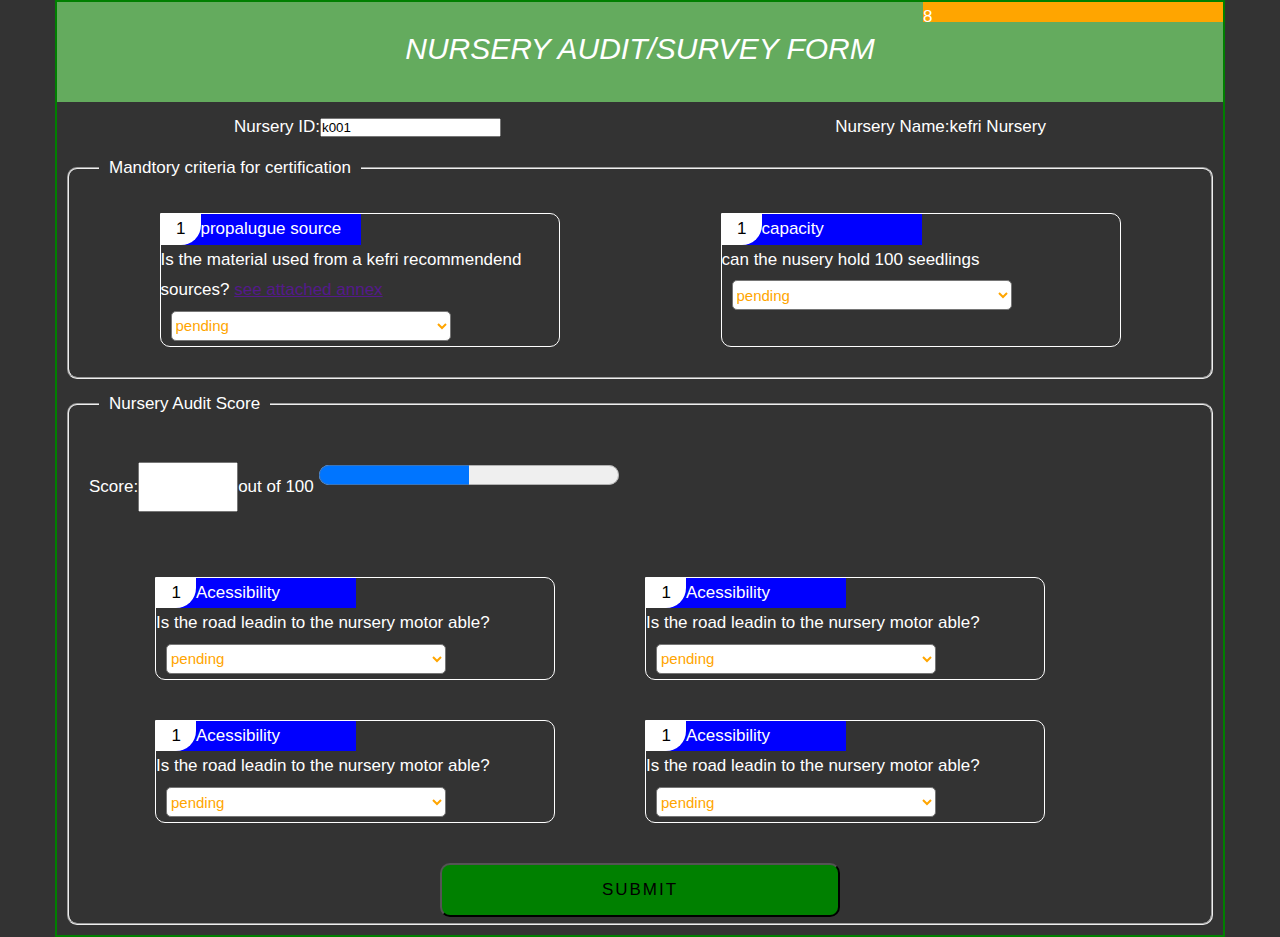
==== index.html @ e46d2d4e "second commit" ====
<!DOCTYPE html>
<html lang="en">
<head>
    <meta charset="UTF-8">
    <title>Document</title>
    <meta http-equiv="X-UA-Compatible" content="IE=edge,chrome=1" />
    <meta name="viewport" content="width=device-width, initial-scale=1,shrink-to-fit=no">
    <script type="text/javascript" src="main.js"></script>
    <link rel="stylesheet" type="text/css" href="main.css">
</head>
<body>
   <form action="" id="NCF-003">
       <div class="form-label">
       NURSERY AUDIT/SURVEY FORM
       </div>
       <div class="nursery-info">
          <span class="nusery-id">Nursery ID:<input type="text" readonly value="k001"></span > <span class="nursery-name"><label>Nursery Name:</label>kefri Nursery</span>
       </div>
       <fieldset class="mandatory-criteria-certification">
           <legend>Mandtory criteria for certification</legend> <div class="question-box">
                   <div class=" question-label"><input type="number" readonly value="1">propalugue source</div>
                   <div class="question">Is the material used from a kefri recommendend sources? <a href="">see attached annex</a></div>
                   <div class="marks">
                    <select>
                    <option value="yes">Yes</option>
                    <option value="no"> NO</option>
                    <option value="pending" selected>pending</option>
                    </select>
                    </div>
                   <input type=hidden >
                   <input type="checkbox" class="checkbox">
               </div>
               <div class="question-box">
                   <div class=" question-label"><input type="number" readonly value="1">capacity</div>
                   <div class="question">can the nusery hold 100 seedlings </div>
                   <div class="marks">
                    <select>
                    <option value="yes">Yes</option>
                    <option value="no">NO</option>
                    <option value="pending" selected>pending</option>
                    </select>
                    </div>
                   <input type=hidden >
                   <input type="checkbox" class="checkbox">
               </div>
           
       </fieldset>
       <fieldset class="nursery-audit-score">
           <legend>Nursery Audit Score</legend>
           <div class="score-progress">
           <label>Score:</label><input type="text" name="score" readonly><label>out of 100</label> <progress id="file" value="50" max="100">50</progress>
           </div>
           <section class="test">
               <div class="question-box">
                   <div class=" question-label"><input type="number" readonly value="1">Acessibility</div>
                   <div class="question">Is the road leadin to the nursery motor able?</div>
                   <div class="marks">
                    <select>
                    <option value="2">2 Marks</option>
                    <option value="0">0 mark</option>
                    <option value="0" selected>pending</option>
                    </select>
                    </div>
                   <input type=hidden >
                   <input type="checkbox" class="checkbox">
               </div>
               <!----------------question two ----------------------->
                     <div class="question-box">
                   <div class=" question-label"><input type="number" readonly value="1">Acessibility</div>
                   <div class="question">Is the road leadin to the nursery motor able?</div>
                   <div class="marks">
                    <select>
                    <option value="2">2 Marks</option>
                    <option value="0">0 mark</option>
                    <option value="0" selected>pending</option>
                    </select>
                    </div>
                   <input type=hidden >
                   <input type="checkbox" class="checkbox">
               </div>
               <!----------------end of question two-----------------><div class="question-box">
                   <div class=" question-label"><input type="number" readonly value="1">Acessibility</div>
                   <div class="question">Is the road leadin to the nursery motor able?</div>
                   <div class="marks">
                    <select>
                    <option value="2">2 Marks</option>
                    <option value="0">0 mark</option>
                    <option value="0" selected>pending</option>
                    </select>
                    </div>
                   <input type=hidden >
                   <input type="checkbox" class="checkbox">
               </div>
               <!----------------question two ----------------------->
                     <div class="question-box">
                   <div class=" question-label"><input type="number" readonly value="1">Acessibility</div>
                   <div class="question">Is the road leadin to the nursery motor able?</div>
                   <div class="marks">
                    <select>
                    <option value="2">2 Marks</option>
                    <option value="0">0 mark</option>
                    <option value="0" selected>pending</option>
                    </select>
                    </div>
                   <input type=hidden >
                   <input type="checkbox" class="checkbox">
               </div>
               <!----------------end of question two----------------->
           </section>
           <div class="side-bar">
               <div class="u-q-n">8</div>
           </div>
           <div class='submit-btn'>
               <input type="submit" name="submit" >
           </div>
       </fieldset>
   </form>
    
</body>
</html>
---- main.css ----
@import url(phone.css);
*{
    padding: 0;
    margin: 0;
    box-sizing: border-box;
}
body{
    font-family: Avenir, Helvetica, Arial, sans-serif;
    line-height: 1.8;
    color:white;
    background-color: rgba(0,0,0,0.8);
}
.l-sp{
    letter-spacing: 2px;
}
/* global setting*/
legend{
    margin-left: 20px;
    padding: 0 10px;
}
.checkbox{
    display: none;
}
#NCF-003{
    max-width: 1170px;
    margin: 20px;
    font-size: 17px;
    border: 2px solid green;
    display: block;
    margin: 0 auto;
    position: relative;
}
.form-label{
    margin: 0 auto;
    height: 100px;
    background-color: #64ab5e;
    width: 100%;
    color: #fff;
    font-style: italic;
    font-size: 30px;
    text-align: center;
    padding: 20px;
}
.nursery-info{
    display: flex;
    justify-content: space-around;
    margin: 10px;
}
.mandatory-criteria-certification{
    min-height: 100px;
    margin: 10px;
    border-radius: 10px;
    display: flex;
    padding: 10px;
    justify-content: space-around;
}

.score-progress{
    margin: 20px auto;
    padding: 5px 10px;
    justify-content: space-around;
}
.score-progress input{
  height: 50px;
    width: 100px;
    outline: none;
}
 progress{

    height: 40px;
     width: 300px;
     align-content: center
}

.nursery-audit-score{
    margin: 10px 10px;
    padding: 10px;
    border-radius:10px;
}
/*the test code area degisn*/
.test{
    width: 90vw;
    display: grid;
    grid-template-columns: repeat(auto-fit, minmax(400px,1fr)); 
    padding: 20px 10px;
    max-width: 1000px;
    margin: 0 auto;
}
.question-box{
    border: 1px solid white;
    max-width: 400px;
    min-width: 400px;
    margin: 20px 5px;
    border-top-right-radius: 10px;
    border-bottom-right-radius: 10px;
    border-bottom-left-radius: 10px;
}
.question-label{
    display: flex;
    background-color: blue;
    min-width: 130px;
    max-width: 200px;
}
.question-label:after{
   
}
.question-label input{
    width:40px;
    text-align: right;
    border-bottom-right-radius: 20px;
    font-size: 17px;
    outline: none;
    border:transparent;
}
.marks select{
    width: 280px;
    height: 30px;
    margin: 5px 10px;
    background-color: white;
    border-radius:5px;
    outline: none;
    font-size: 15px;
    color: orange;
    
}
.marks select:hover{
    background-color: green;
}



.submit-btn{
    margin: 0 auto;
    height: 50px;
    width: 400px;
}
.side-bar{
    position: absolute;
    right: 0;
    top: 0;
    background-color:orange;
    height: 20px;
    width: 300px;

}
.submit-btn input{
    outline: none;
    padding: 15px 0px;
    border-radius: 10px;
    background-color: green;
    letter-spacing: 2px;
    margin: 0 auto;
    text-align:center;
    font-size: 17px;
    text-transform: uppercase;
    width: 100%;
}
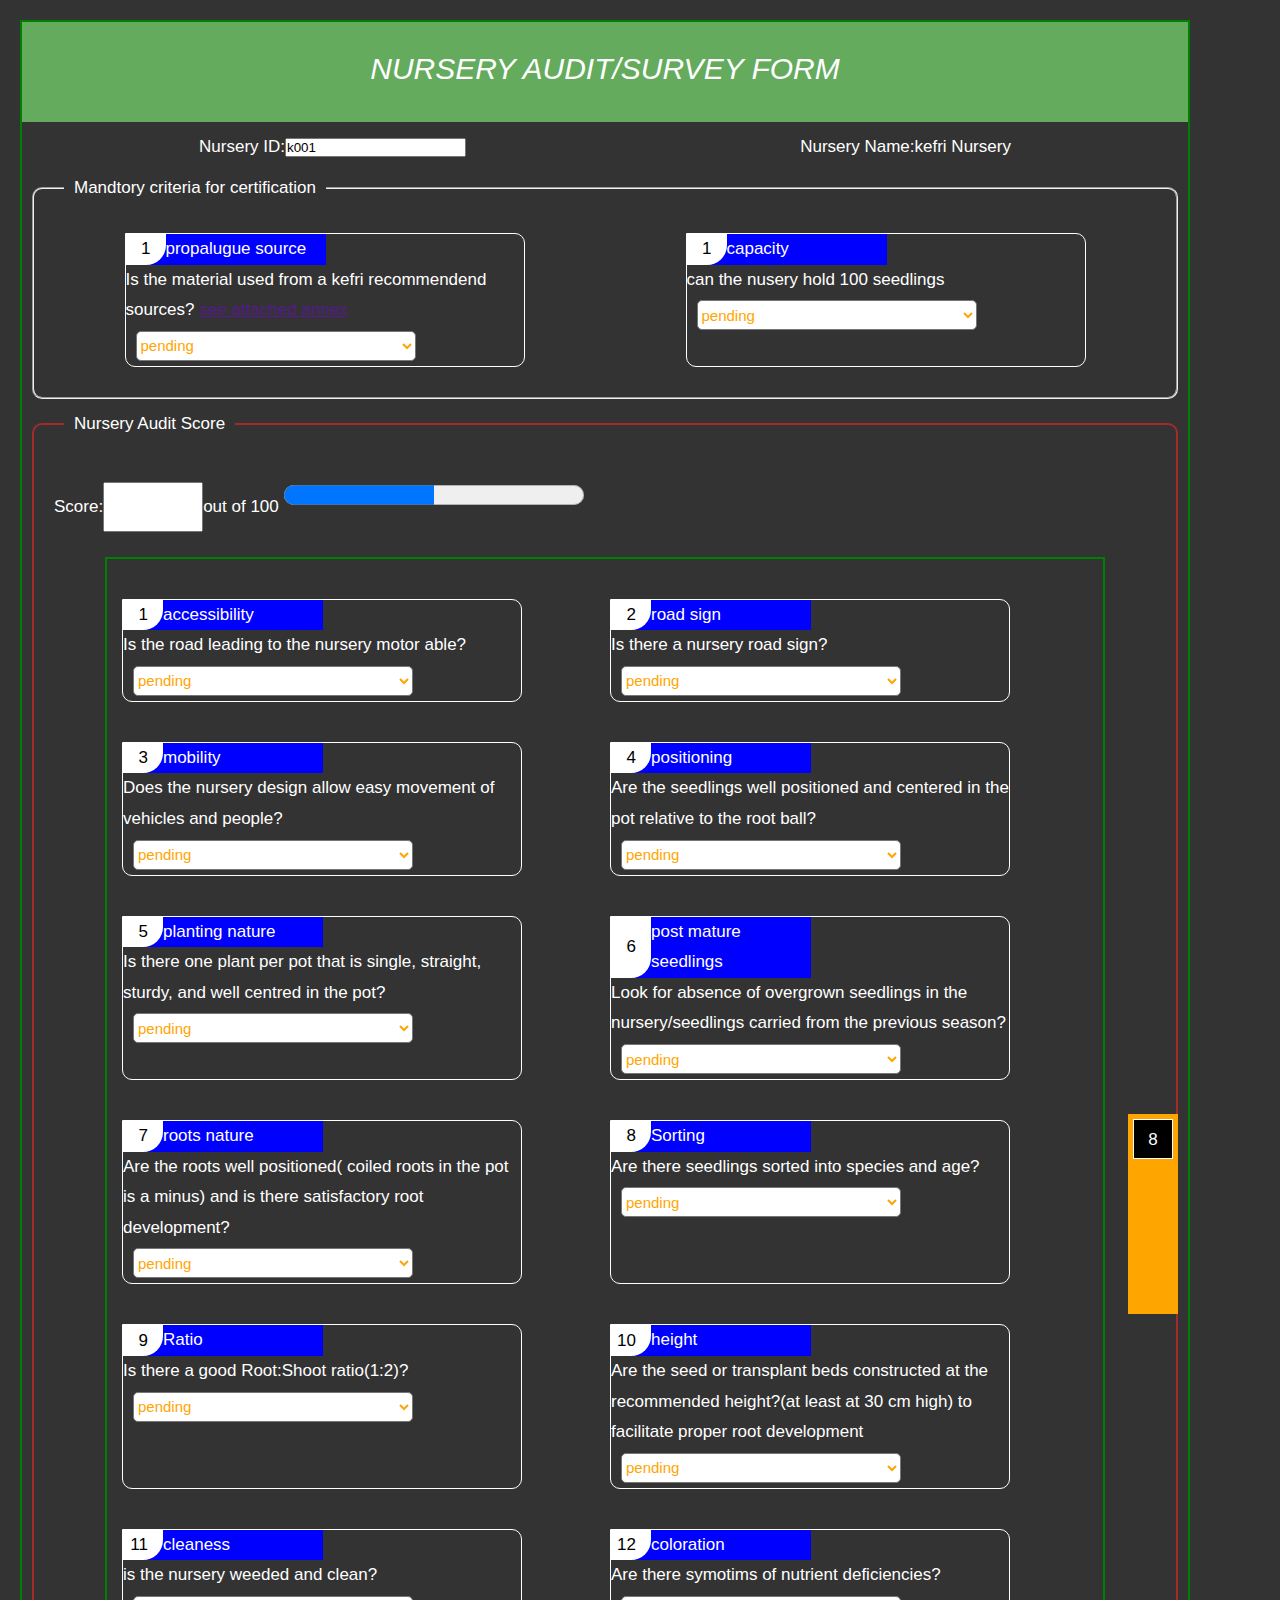
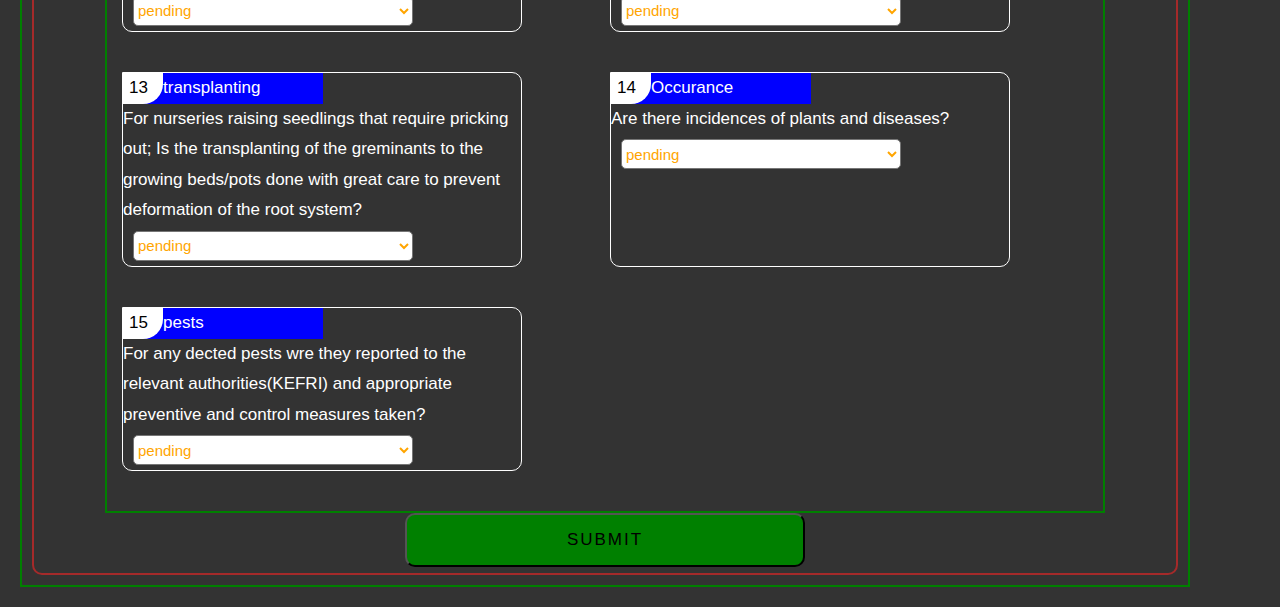
==== commit cd143335: "second commit" ====
--- a/index.html
+++ b/index.html
@@ -5,116 +5,92 @@
     <title>Document</title>
     <meta http-equiv="X-UA-Compatible" content="IE=edge,chrome=1" />
     <meta name="viewport" content="width=device-width, initial-scale=1,shrink-to-fit=no">
-    <script type="text/javascript" src="main.js"></script>
-    <link rel="stylesheet" type="text/css" href="main.css">
+    <link rel="stylesheet" type="text/css" href="aaa.css">
 </head>
+
 <body>
-   <form action="" id="NCF-003">
-       <div class="form-label">
-       NURSERY AUDIT/SURVEY FORM
-       </div>
-       <div class="nursery-info">
-          <span class="nusery-id">Nursery ID:<input type="text" readonly value="k001"></span > <span class="nursery-name"><label>Nursery Name:</label>kefri Nursery</span>
-       </div>
-       <fieldset class="mandatory-criteria-certification">
-           <legend>Mandtory criteria for certification</legend> <div class="question-box">
-                   <div class=" question-label"><input type="number" readonly value="1">propalugue source</div>
-                   <div class="question">Is the material used from a kefri recommendend sources? <a href="">see attached annex</a></div>
-                   <div class="marks">
+    <form action="" id="NCF-003" onsubmit="return true">
+        <div class="form-label">
+            NURSERY AUDIT/SURVEY FORM
+        </div>
+        <div class="nursery-info">
+            <span class="nusery-id">Nursery ID:<input type="text" readonly value="k001"></span> <span class="nursery-name"><label>Nursery Name:</label>kefri Nursery</span>
+        </div>
+        <fieldset class="mandatory-criteria-certification">
+            <legend>Mandtory criteria for certification</legend>
+            <div class="question-box">
+                <div class=" question-label"><input type="number" readonly value="1">propalugue source</div>
+                <div class="question">Is the material used from a kefri recommendend sources? <a href="">see attached annex</a></div>
+                <div class="marks">
                     <select>
-                    <option value="yes">Yes</option>
-                    <option value="no"> NO</option>
-                    <option value="pending" selected>pending</option>
+                        <option value="yes">Yes</option>
+                        <option value="no"> NO</option>
+                        <option value="pending" selected>pending</option>
                     </select>
+                </div>
+                <input type=hidden>
+                <input type="checkbox" class="checkbox-1">
+            </div>
+            <div class="question-box">
+                <div class=" question-label"><input type="number" readonly value="1">capacity</div>
+                <div class="question">can the nusery hold 100 seedlings </div>
+                <div class="marks">
+                    <select>
+                        <option value="yes">Yes</option>
+                        <option value="no">NO</option>
+                        <option value="pending" selected>pending</option>
+                    </select>
+                </div>
+                <input type=hidden>
+                <input type="checkbox" class="checkbox-1">
+            </div>
+
+        </fieldset>
+        <fieldset class="nursery-audit-score">
+            <legend>Nursery Audit Score</legend>
+            <div class="score-progress">
+                <label>Score:</label><input type="text" name="score" readonly><label>out of 100</label> <progress id="file" value="50" max="100">50</progress>
+            </div>
+            <section class="test">
+                <div class="question-box">
+                    <div class=" question-label"><input type="number" readonly value="1">Acessibility</div>
+                    <div class="question">Is the road leadin to the nursery motor able?</div>
+                    <div class="marks">
+                        <select>
+                            <option value="2">2 Marks</option>
+                            <option value="0">0 mark</option>
+                            <option value="0" selected>pending</option>
+                        </select>
                     </div>
-                   <input type=hidden >
-                   <input type="checkbox" class="checkbox">
-               </div>
-               <div class="question-box">
-                   <div class=" question-label"><input type="number" readonly value="1">capacity</div>
-                   <div class="question">can the nusery hold 100 seedlings </div>
-                   <div class="marks">
-                    <select>
-                    <option value="yes">Yes</option>
-                    <option value="no">NO</option>
-                    <option value="pending" selected>pending</option>
-                    </select>
+                    <input type=hidden>
+                    <input type="checkbox" class="checkbox">
+                </div>
+
+                <div class="question-box">
+                    <div class=" question-label"><input type="number" readonly value="1">Acessibility</div>
+                    <div class="question">Is the road leadin to the nursery motor able?</div>
+                    <div class="marks">
+                        <select>
+                            <option value="2">2 Marks</option>
+                            <option value="0">0 mark</option>
+                            <option value="0" selected>pending</option>
+                        </select>
                     </div>
-                   <input type=hidden >
-                   <input type="checkbox" class="checkbox">
-               </div>
-           
-       </fieldset>
-       <fieldset class="nursery-audit-score">
-           <legend>Nursery Audit Score</legend>
-           <div class="score-progress">
-           <label>Score:</label><input type="text" name="score" readonly><label>out of 100</label> <progress id="file" value="50" max="100">50</progress>
-           </div>
-           <section class="test">
-               <div class="question-box">
-                   <div class=" question-label"><input type="number" readonly value="1">Acessibility</div>
-                   <div class="question">Is the road leadin to the nursery motor able?</div>
-                   <div class="marks">
-                    <select>
-                    <option value="2">2 Marks</option>
-                    <option value="0">0 mark</option>
-                    <option value="0" selected>pending</option>
-                    </select>
-                    </div>
-                   <input type=hidden >
-                   <input type="checkbox" class="checkbox">
-               </div>
-               <!----------------question two ----------------------->
-                     <div class="question-box">
-                   <div class=" question-label"><input type="number" readonly value="1">Acessibility</div>
-                   <div class="question">Is the road leadin to the nursery motor able?</div>
-                   <div class="marks">
-                    <select>
-                    <option value="2">2 Marks</option>
-                    <option value="0">0 mark</option>
-                    <option value="0" selected>pending</option>
-                    </select>
-                    </div>
-                   <input type=hidden >
-                   <input type="checkbox" class="checkbox">
-               </div>
-               <!----------------end of question two-----------------><div class="question-box">
-                   <div class=" question-label"><input type="number" readonly value="1">Acessibility</div>
-                   <div class="question">Is the road leadin to the nursery motor able?</div>
-                   <div class="marks">
-                    <select>
-                    <option value="2">2 Marks</option>
-                    <option value="0">0 mark</option>
-                    <option value="0" selected>pending</option>
-                    </select>
-                    </div>
-                   <input type=hidden >
-                   <input type="checkbox" class="checkbox">
-               </div>
-               <!----------------question two ----------------------->
-                     <div class="question-box">
-                   <div class=" question-label"><input type="number" readonly value="1">Acessibility</div>
-                   <div class="question">Is the road leadin to the nursery motor able?</div>
-                   <div class="marks">
-                    <select>
-                    <option value="2">2 Marks</option>
-                    <option value="0">0 mark</option>
-                    <option value="0" selected>pending</option>
-                    </select>
-                    </div>
-                   <input type=hidden >
-                   <input type="checkbox" class="checkbox">
-               </div>
-               <!----------------end of question two----------------->
-           </section>
-           <div class="side-bar">
-               <div class="u-q-n">8</div>
-           </div>
-           <div class='submit-btn'>
-               <input type="submit" name="submit" >
-           </div>
-       </fieldset>
-   </form>
-    
-</body>
-</html>+                    <input type=hidden>
+                    <input type="checkbox" class="checkbox">
+                </div>
+
+
+
+            </section>
+            <div class="side-bar-move">
+                <div class="u-q-n">8</div>
+            </div>
+            <div class='submit-btn'>
+                <input type="submit" name="submit" id="s-btn">
+            </div>
+        </fieldset>
+    </form>
+    <script type="text/javascript" src="min.js"></script>
+    <script type="text/javascript" src="jquery.js"></script>
+</body></html>--- a/aaa.css
+++ b/aaa.css
@@ -0,0 +1,185 @@
+@import url(phone.css);
+*{
+    padding: 0;
+    margin: 0;
+    box-sizing: border-box;
+}
+body{
+    font-family: Avenir, Helvetica, Arial, sans-serif;
+    line-height: 1.8;
+    color:white;
+    background-color: rgba(0,0,0,0.8);
+}
+.l-sp{
+    letter-spacing: 2px;
+}
+/* global setting*/
+legend{
+    margin-left: 20px;
+    padding: 0 10px;
+}
+.checkbox,.checkbox-1{
+    display: none;
+}
+#NCF-003{
+    width:100%;
+    max-width: 1170px;
+    font-size: 17px;
+    border: 2px solid green;
+    display: block;
+    margin: 20px;
+    position: relative;
+    overflow-x: hidden;
+}
+.form-label{
+    height: 100px;
+    width: 100%;
+    background-color: #64ab5e;
+    width: 100%;
+    color: #fff;
+    font-style: italic;
+    font-size: 30px;
+    text-align: center;
+    padding: 20px;
+}
+.nursery-info{
+    display: flex;
+    justify-content: space-around;
+    margin: 10px;
+}
+.mandatory-criteria-certification{
+    min-height: 100px;
+    margin: 10px;
+    border-radius: 10px;
+    display: flex;
+    padding: 10px;
+    justify-content: space-around;
+}
+
+.score-progress{
+    margin: 20px auto;
+    padding: 5px 10px;
+    justify-content: space-around;
+}
+.score-progress input{
+  height: 50px;
+    width: 100px;
+    outline: none;
+}
+ progress{
+    height: 40px;
+     width: 300px;
+     align-content: center
+}
+
+.nursery-audit-score{
+    margin: 10px 10px;
+    padding: 10px;
+    border-radius:10px;
+    border: 2px solid brown;
+}
+.test{
+    border: 2px solid green;
+    width: 90vw;
+    display: grid;
+    grid-template-columns: repeat(auto-fit, minmax(400px,1fr)); 
+    padding: 20px 10px;
+    max-width: 1000px;
+    margin: 0 auto;
+}
+.question-box{
+    border: 1px solid white;
+    max-width: 400px;
+    min-width: 400px;
+    margin: 20px 5px;
+    border-top-right-radius: 10px;
+    border-bottom-right-radius: 10px;
+    border-bottom-left-radius: 10px;
+}
+.question-label{
+    display: flex;
+    background-color: blue;
+    min-width: 130px;
+    max-width: 200px;
+}
+.question-label:after{
+   
+}
+.question-label input{
+    width:40px;
+    text-align: right;
+    border-bottom-right-radius: 20px;
+    font-size: 17px;
+    outline: none;
+    border:transparent;
+}
+.marks select{
+    width: 280px;
+    height: 30px;
+    margin: 5px 10px;
+    background-color: white;
+    border-radius:5px;
+    outline: none;
+    font-size: 15px;
+    color: orange;
+    
+}
+.marks select:hover{
+    background-color: green;
+}
+
+
+
+.submit-btn{
+    margin: 0 auto;
+    height: 50px;
+    width: 400px;
+}
+.side-bar{
+    position: absolute;
+    right: 0;
+    background-color:orange;
+    height: 200px;
+    width: 50px;
+    top:50%;
+    padding: 5px;
+    margin: 10px;
+
+}
+.side-bar-move{
+    position: absolute;
+    right: 0;
+    background-color:orange;
+    height: 200px;
+    width: 50px;
+    top:50%;
+    padding: 5px;
+    margin: 10px;
+    z-index: 4;
+}
+.u-q-n{
+    background-color: black;
+    padding:5px;
+    height: 40px;
+    width: 40px;
+    text-align: center;
+    border: 1px solid white;
+}
+.submit-btn input{
+    outline: none;
+    padding: 15px 0px;
+    border-radius: 10px;
+    background-color: green;
+    letter-spacing: 2px;
+    margin: 0 auto;
+    text-align:center;
+    font-size: 17px;
+    text-transform: uppercase;
+    width: 100%;
+}
+
+/* test credentials*/
+.submit-btn input:hover{
+    background-color: blue;
+}
+
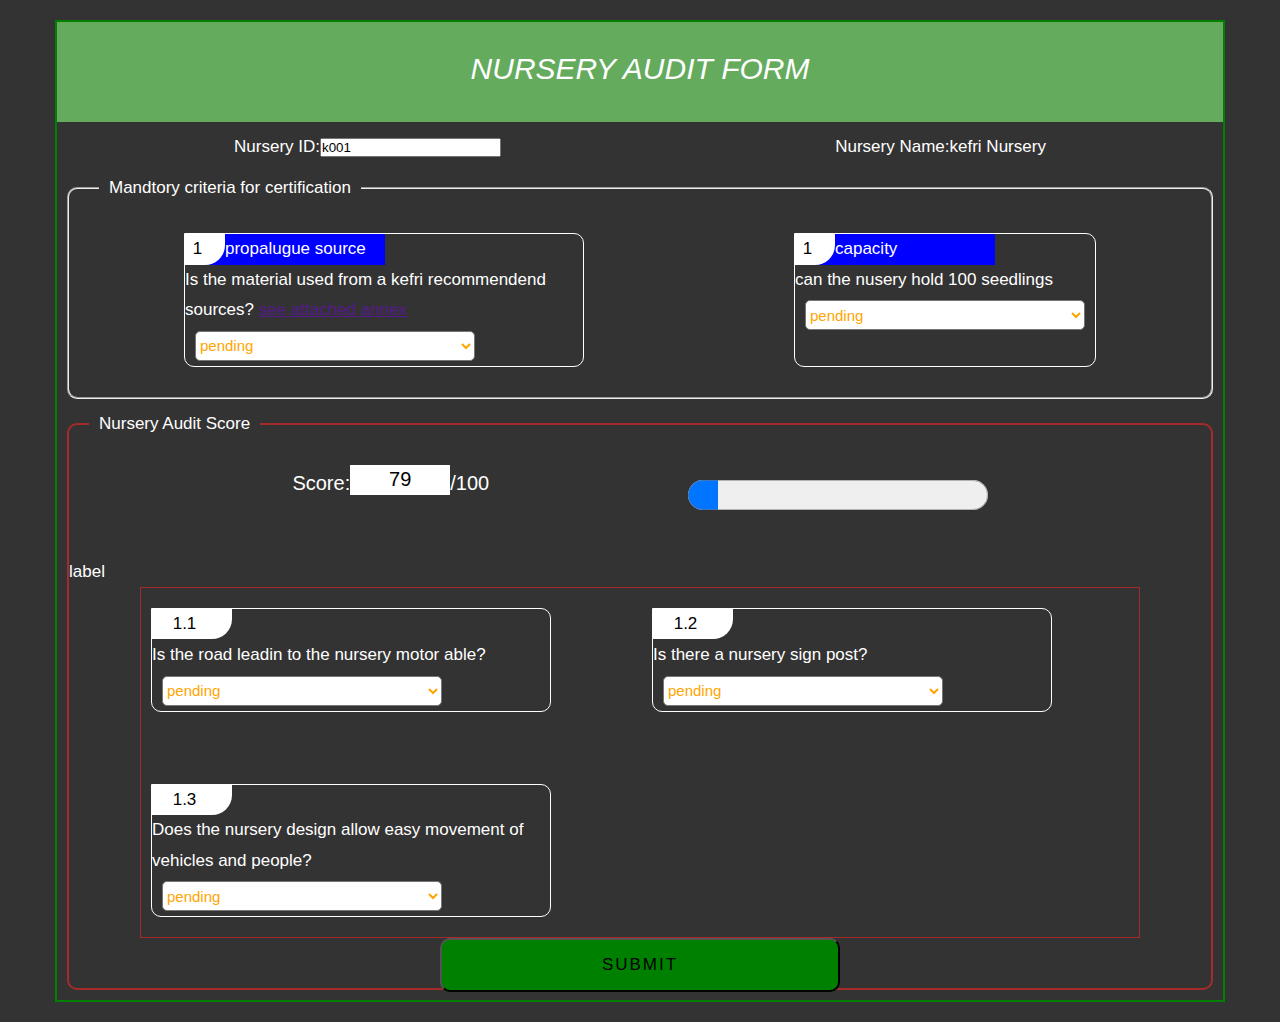
==== commit cc08552a: "third commit" ====
--- a/index.html
+++ b/index.html
@@ -4,14 +4,14 @@
     <meta charset="UTF-8">
     <title>Document</title>
     <meta http-equiv="X-UA-Compatible" content="IE=edge,chrome=1" />
-    <meta name="viewport" content="width=device-width, initial-scale=1,shrink-to-fit=no">
+   <meta content='width=device-width, initial-scale=1.0, maximum-scale=1.0, user-scalable=0, shrink-to-fit=no' name='viewport' />
     <link rel="stylesheet" type="text/css" href="aaa.css">
 </head>
 
 <body>
-    <form action="" id="NCF-003" onsubmit="return true">
+    <form action="" id="NCF-003" onsubmit="return false">
         <div class="form-label">
-            NURSERY AUDIT/SURVEY FORM
+            NURSERY AUDIT FORM
         </div>
         <div class="nursery-info">
             <span class="nusery-id">Nursery ID:<input type="text" readonly value="k001"></span> <span class="nursery-name"><label>Nursery Name:</label>kefri Nursery</span>
@@ -29,7 +29,6 @@
                     </select>
                 </div>
                 <input type=hidden>
-                <input type="checkbox" class="checkbox-1">
             </div>
             <div class="question-box">
                 <div class=" question-label"><input type="number" readonly value="1">capacity</div>
@@ -42,55 +41,42 @@
                     </select>
                 </div>
                 <input type=hidden>
-                <input type="checkbox" class="checkbox-1">
             </div>
 
         </fieldset>
         <fieldset class="nursery-audit-score">
             <legend>Nursery Audit Score</legend>
             <div class="score-progress">
-                <label>Score:</label><input type="text" name="score" readonly><label>out of 100</label> <progress id="file" value="50" max="100">50</progress>
+               <div id="score">
+                    <label>Score:</label><input type="text" value="79" name="score" readonly><label>    /100</label>
+               </div>
+                <div>
+                    <progress id="file" value="10" max="100">50</progress>
+                </div>
             </div>
+            <div class="tab"> label</div>
             <section class="test">
-                <div class="question-box">
-                    <div class=" question-label"><input type="number" readonly value="1">Acessibility</div>
-                    <div class="question">Is the road leadin to the nursery motor able?</div>
-                    <div class="marks">
-                        <select>
-                            <option value="2">2 Marks</option>
-                            <option value="0">0 mark</option>
-                            <option value="0" selected>pending</option>
-                        </select>
-                    </div>
-                    <input type=hidden>
-                    <input type="checkbox" class="checkbox">
-                </div>
+                
 
-                <div class="question-box">
-                    <div class=" question-label"><input type="number" readonly value="1">Acessibility</div>
-                    <div class="question">Is the road leadin to the nursery motor able?</div>
-                    <div class="marks">
-                        <select>
-                            <option value="2">2 Marks</option>
-                            <option value="0">0 mark</option>
-                            <option value="0" selected>pending</option>
-                        </select>
-                    </div>
-                    <input type=hidden>
-                    <input type="checkbox" class="checkbox">
-                </div>
+                
 
 
 
             </section>
-            <div class="side-bar-move">
-                <div class="u-q-n">8</div>
+            <div class="side-bar">
+                <button class="question-leftout">8</button>
+                <button class="question-leftout">8</button>
+                <button class="question-leftout">8</button>
+                <button class="question-leftout">8</button>
+                <button class="question-leftout">8</button>
             </div>
             <div class='submit-btn'>
-                <input type="submit" name="submit" id="s-btn">
+                <input type="submit" name="submit" id="submit-btn">
             </div>
         </fieldset>
     </form>
     <script type="text/javascript" src="min.js"></script>
     <script type="text/javascript" src="jquery.js"></script>
+    <script type="text/javascript" src="new.js"></script>
+    <script type="text/javascript" src="adt.js"></script>
 </body></html>--- a/aaa.css
+++ b/aaa.css
@@ -1,4 +1,6 @@
+/*the phone size styling*/
 @import url(phone.css);
+
 *{
     padding: 0;
     margin: 0;
@@ -27,13 +29,11 @@
     font-size: 17px;
     border: 2px solid green;
     display: block;
-    margin: 20px;
+    margin: 20px auto;
     position: relative;
-    overflow-x: hidden;
 }
 .form-label{
     height: 100px;
-    width: 100%;
     background-color: #64ab5e;
     width: 100%;
     color: #fff;
@@ -59,39 +59,61 @@
 .score-progress{
     margin: 20px auto;
     padding: 5px 10px;
-    justify-content: space-around;
-}
-.score-progress input{
-  height: 50px;
+    display: flex;
+    justify-content: space-around;
+    width: 80%;
+}
+.score-progress input {
+    height: 30px;
     width: 100px;
     outline: none;
-}
- progress{
-    height: 40px;
+    text-align: center;
+    font-size: 20px;
+    border:none;
+}
+#score{
+    display: flex;
+    justify-content: space-around;
+    font-size: 20px;
+}
+ #file{
+    height: 60px;
      width: 300px;
-     align-content: center
+     
 }
 
 .nursery-audit-score{
     margin: 10px 10px;
-    padding: 10px;
     border-radius:10px;
     border: 2px solid brown;
+    width: auto;
+    display: flex;
+    flex-direction: column;
 }
 .test{
-    border: 2px solid green;
+    border: 1px solid brown;
+    position: relative;
     width: 90vw;
+     margin: 0 auto;
     display: grid;
-    grid-template-columns: repeat(auto-fit, minmax(400px,1fr)); 
-    padding: 20px 10px;
+    grid-template-columns: repeat(auto-fit, minmax(400px, 1fr));
     max-width: 1000px;
-    margin: 0 auto;
+    grid-column-gap: 1.5rem;
+    grid-row-gap: 2rem;
+    justify-content: center;
+    padding: 0 10px;
+   
+   
+}
+.part{
+    background-color:red;
+    height: 60px;
 }
 .question-box{
     border: 1px solid white;
     max-width: 400px;
-    min-width: 400px;
-    margin: 20px 5px;
+    min-width: 200px;
+    margin: 20px 0px;
     border-top-right-radius: 10px;
     border-bottom-right-radius: 10px;
     border-bottom-left-radius: 10px;
@@ -102,16 +124,22 @@
     min-width: 130px;
     max-width: 200px;
 }
-.question-label:after{
-   
-}
 .question-label input{
     width:40px;
-    text-align: right;
+    text-align: center;
     border-bottom-right-radius: 20px;
     font-size: 17px;
     outline: none;
     border:transparent;
+}
+.question_id{
+    width:80px;
+    height: 30px;
+    text-align: center;
+    border-bottom-right-radius: 20px;
+    font-size: 17px;
+    outline: none;
+    border:none;
 }
 .marks select{
     width: 280px;
@@ -138,32 +166,29 @@
 .side-bar{
     position: absolute;
     right: 0;
-    background-color:orange;
-    height: 200px;
+    background-color:green;
+    height: auto;
     width: 50px;
     top:50%;
     padding: 5px;
-    margin: 10px;
-
-}
-.side-bar-move{
-    position: absolute;
-    right: 0;
-    background-color:orange;
-    height: 200px;
-    width: 50px;
-    top:50%;
-    padding: 5px;
-    margin: 10px;
-    z-index: 4;
-}
-.u-q-n{
-    background-color: black;
+    margin: 20px;
+    opacity: 0;
+    transition: ease-in-out 0.5s;
+    overflow: hidden;
+}
+.hide-side-bar{
+   opacity: 1;
+}
+.question-leftout{
+    background-color: orange;
     padding:5px;
     height: 40px;
     width: 40px;
     text-align: center;
     border: 1px solid white;
+    cursor: pointer;
+    margin-top: 5px;
+    margin-bottom: 5px;
 }
 .submit-btn input{
     outline: none;
@@ -179,7 +204,16 @@
 }
 
 /* test credentials*/
-.submit-btn input:hover{
+#submit-btn:hover{
     background-color: blue;
 }
-
+@keyframes fade-question-leftout{
+    from{
+        transform: translateY(100px);
+    }
+    to{
+       transform: translate(0)
+    }
+}
+
+
